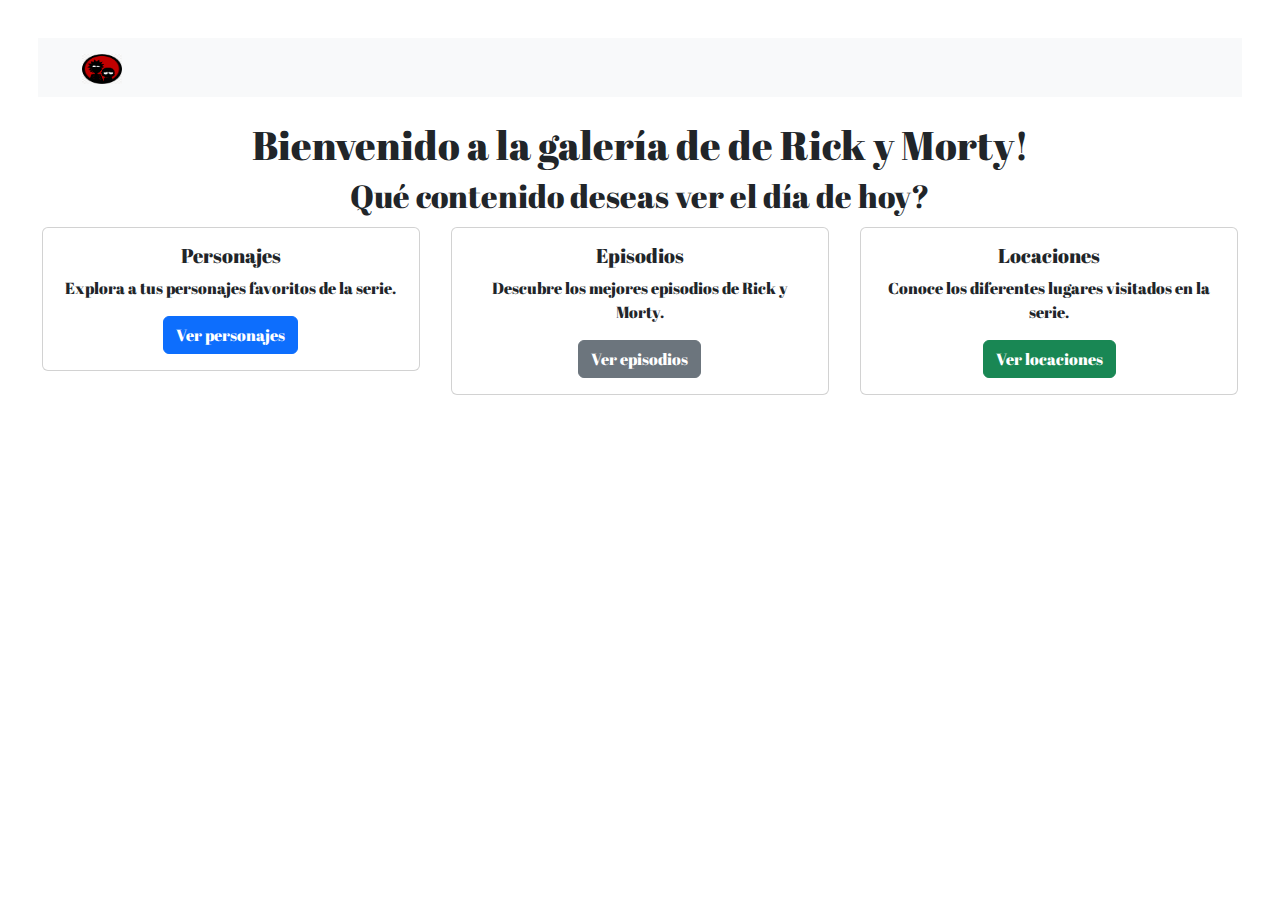
==== index.html @ 92ad33c0 "Subido" ====
<!DOCTYPE html>
<html lang="es">
<head>
    <meta charset="UTF-8">
    <meta name="viewport" content="width=device-width, initial-scale=1.0">
    <title>Rick y Morty</title>

    <link href="https://cdn.jsdelivr.net/npm/bootstrap@5.1.3/dist/css/bootstrap.min.css" rel="stylesheet">
    <link rel="stylesheet" href="https://cdnjs.cloudflare.com/ajax/libs/font-awesome/6.4.0/css/all.min.css">
    <link rel="stylesheet" href="styles.css">
    <link rel="preconnect" href="https://fonts.googleapis.com">
<link rel="preconnect" href="https://fonts.gstatic.com" crossorigin>
<link href="https://fonts.googleapis.com/css2?family=Abril+Fatface&display=swap" rel="stylesheet">
</head>
<body>
    <nav class="navbar navbar-light bg-light">
        <div class="container">
          <a class="navbar-brand" href="#">
            <img src="imagenM.png" alt="" width="40" height="30">
          </a>
        </div>
      </nav>
    <div class="col-lg-12 col-md-8 text-center" id="intro">
    <h1>Bienvenido a la galería de de Rick y Morty!</h1>
    <h2>Qué contenido deseas ver el día de hoy?</h2>
    <div class="row text-center">
      <div class="col-md-4">
         <div class="card">
            <div class="card-body">
               <h5 class="card-title">Personajes</h5>
               <p class="card-text">Explora a tus personajes favoritos de la serie.</p>
               <a href="personajes.html" class="btn btn-primary">Ver personajes</a>
            </div>
         </div>
      </div>
      <div class="col-md-4">
         <div class="card">
            <div class="card-body">
               <h5 class="card-title">Episodios</h5>
               <p class="card-text">Descubre los mejores episodios de Rick y Morty.</p>
               <a href="episodios.html" class="btn btn-secondary">Ver episodios</a>
            </div>
         </div>
      </div>
      <div class="col-md-4">
         <div class="card">
            <div class="card-body">
               <h5 class="card-title">Locaciones</h5>
               <p class="card-text">Conoce los diferentes lugares visitados en la serie.</p>
               <a href="locations.html" class="btn btn-success">Ver locaciones</a>
            </div>
         </div>
      </div>
   </div>
   
 
</div>




 
    <script src="https://cdn.jsdelivr.net/npm/bootstrap@5.1.3/dist/js/bootstrap.bundle.min.js"></script>
    <script src="script.js"></script>
</body>
</html>
---- styles.css ----
.abril-fatface-regular {
    font-family: "Abril Fatface", serif;
    font-weight: 400;
    font-style: normal;
  }

  *{
    font-family: "Abril Fatface", serif;
  }

  body{
    align-items: center;
    margin: 3%;
  }
#intro{
    text-align: center;

}
.card{
    margin: 1%;

}
.navbar{
  margin-bottom: 2%;
}
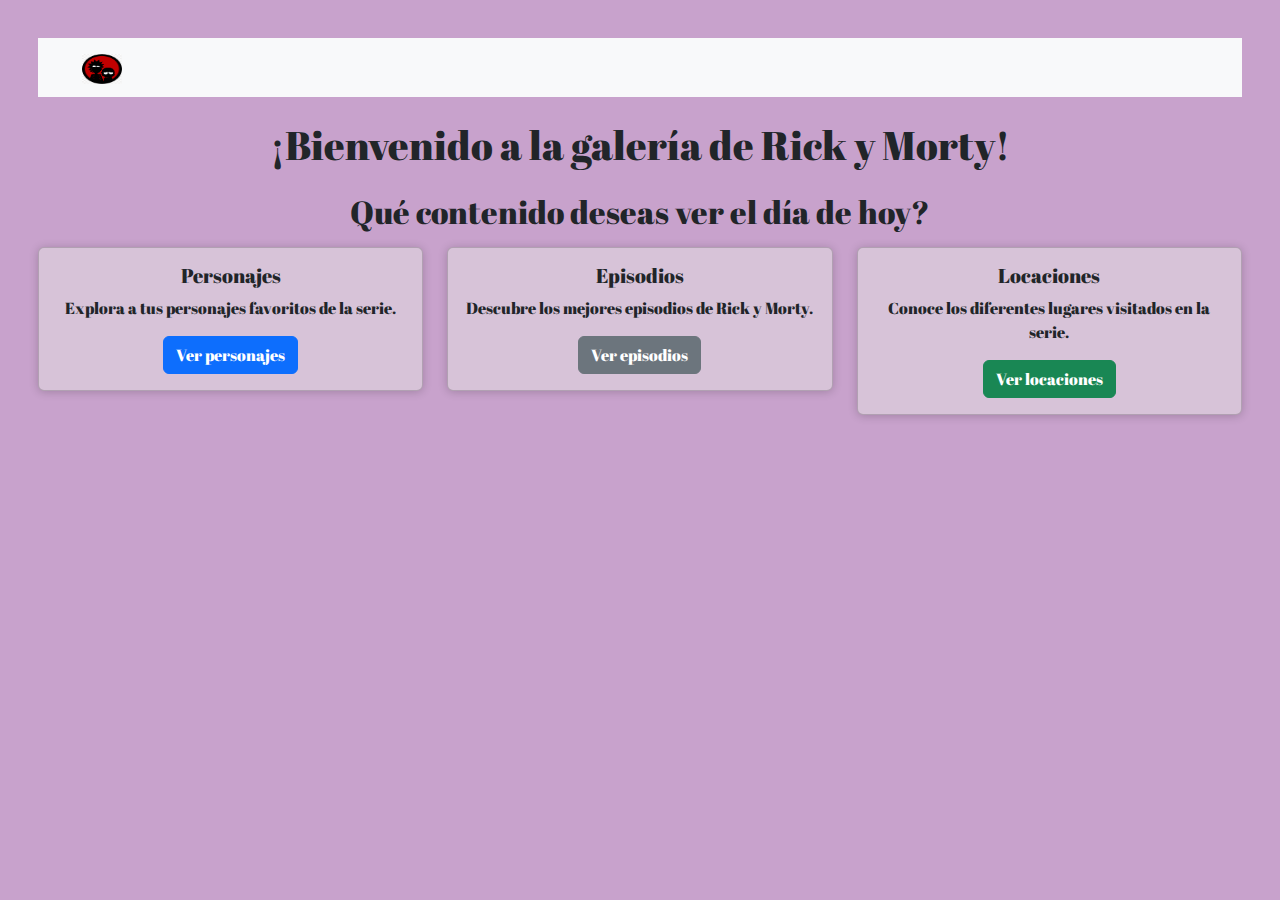
==== commit 43abf5e8: "cositas" ====
--- a/index.html
+++ b/index.html
@@ -13,7 +13,7 @@
 <link href="https://fonts.googleapis.com/css2?family=Abril+Fatface&display=swap" rel="stylesheet">
 </head>
 <body>
-    <nav class="navbar navbar-light bg-light">
+    <nav class="navbar navbar-light bg-light" style="background: #BAB7BB;">
         <div class="container">
           <a class="navbar-brand" href="#">
             <img src="imagenM.png" alt="" width="40" height="30">
@@ -21,7 +21,7 @@
         </div>
       </nav>
     <div class="col-lg-12 col-md-8 text-center" id="intro">
-    <h1>Bienvenido a la galería de de Rick y Morty!</h1>
+    <h1>¡Bienvenido a la galería de Rick y Morty!</h1>
     <h2>Qué contenido deseas ver el día de hoy?</h2>
     <div class="row text-center">
       <div class="col-md-4">
@@ -55,6 +55,9 @@
    
  
 </div>
+<footer>
+
+</footer>
 
 
 
--- a/styles.css
+++ b/styles.css
@@ -11,15 +11,28 @@
   body{
     align-items: center;
     margin: 3%;
+    background: #c8a2cc;
   }
 #intro{
     text-align: center;
 
 }
+h1{
+  margin: 2%;
+  align-items: center;
+}
 .card{
-    margin: 1%;
+    margin-top: 2%;
+    box-shadow: 0px 1px 10px rgba(0,0,0, 0.2);
+    background: #D7C3D8;
+    cursor: default;
+    transition: all 400ms ease;
+}
+.card:hover{
+box-shadow: 5px 5px 20px (0,0,0,0.4);
+transform: translateY(-3%);
+}
 
-}
 .navbar{
   margin-bottom: 2%;
 }
